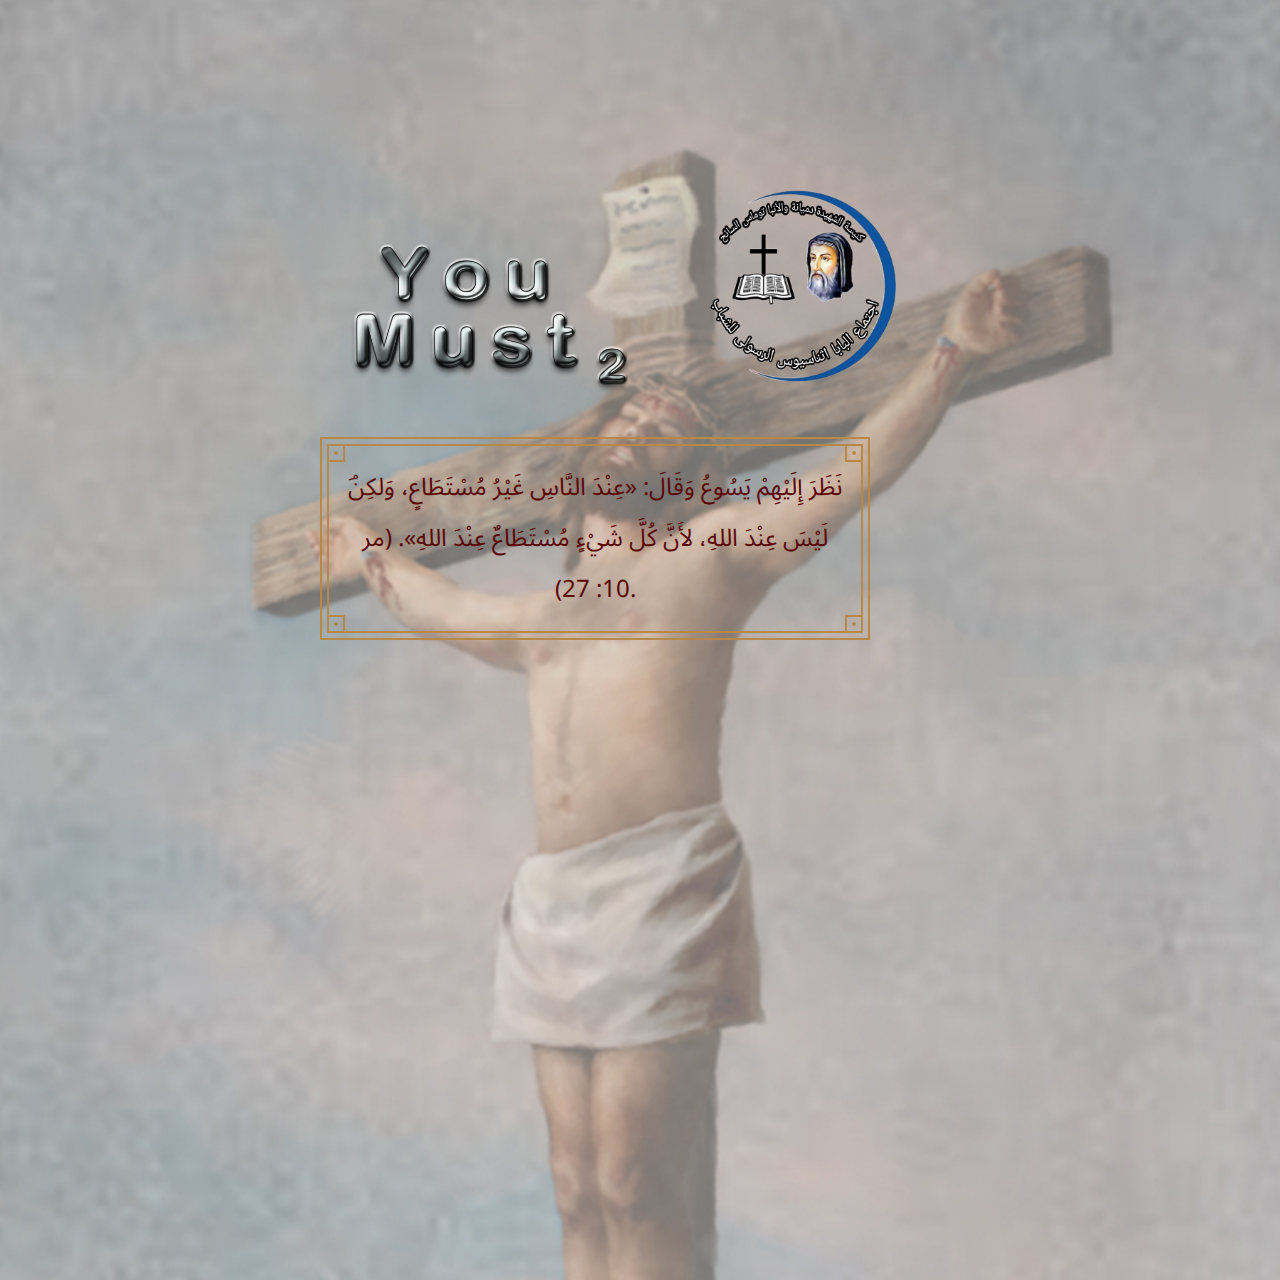
==== msg3.html @ 9b27f7c8 "Add files via upload" ====
<html>
  <head>
    <link rel="preconnect" href="https://fonts.googleapis.com">
<link rel="preconnect" href="https://fonts.gstatic.com" crossorigin>
<link href="https://fonts.googleapis.com/css2?family=Noto+Sans+Arabic:wght@600&display=swap" rel="stylesheet">
    <link rel="stylesheet" href="style.css">
    <style>
        body{
  /*background-color: #0093E9;
  background-image: linear-gradient(160deg, #0093E9 0%, #80D0C7 100%);*/
  font-family:'Roboto', sans-serif;
}
main{
  position: relative;
}
section{
  position: absolute;
  top: 5rem;
  left: 50%;
  transform: translate(-50%, 10%);
  color: white;
  text-align: center;
  padding-bottom: 50%;
}

button, input{
  background-color: inherit;
  color: white;
  margin: 0.5em;
  font-weight: 300;
  padding: 0.5em;
  font-family: 'Roboto', sans-serif;
  font-size: 1.5em;
  border: 1px solid white;
  border-radius: 0.2em;
  transition: 0.3s all;
}
button:hover, input:hover{
  background-color: white;
  color: black;
  cursor: pointer;
}
button:focus{
  outline: 0;
}
button:active{
  transform: translate(0, 4px);
}
input:focus{
  outline: 0;
  background-color: white;
  color: black;
}
#answerDiv{
    /*width: 600px !important;*/
    font-size: x-large;
    font-family: 'Noto Sans Arabic', sans-serif;
  }
@media screen and (max-width: 660px) {
    section {
    position: absolute;
    /* top: 5rem; */
    left: 50%;
    transform: translate(-50%, 100%);
    color: white;
    text-align: center;
  }
  
  }

    </style>
  </head>
  <body>
    

        <section>
          <img src="logo.png" alt="logo" style="width: 30%;">
          <a href="index.html"><img src="2222ed-1.png" alt="logo" style=" width: 50%; float: left;"></a>     
          <br><br><br>       

          
            <h2 id="output"></h2>
          <div id='answerDiv' class="fancy-border"></div>
        <section>



      <script type='text/javascript'>
       
               var answerArray = new Array();        
                answerArray[0] = "لكِنِّي دَائِمًا مَعَكَ .أَمْسَكْتَ بِيَدِي الْيُمْنَى .بِرَأْيِكَ تَهْدِينِي، وَبَعْدُ إِلَى مَجْدٍ تَأْخُذُنِي .سفر المزامير23:73-24";
                answerArray[1] = "أُعَلِّمُكَ وَأُرْشِدُكَ الطَّرِيقَ الَّتِي تَسْلُكُهَا .أَنْصَحُكَ .عَيْنِي عَلَيْكَ .سفر المزامير8:32";
                answerArray[2] = "وَأُذُنَاكَ تَسْمَعَانِ كَلِمَةً خَلْفَكَ قَائِلَة:ً» هذِهِ هِيَ الطَّرِيقُ .اسْلُكُوا فِيهَا .«حِينَمَا تَمِيلُونَ إِلَى الْيَمِينِ وَحِينَمَا تَمِيلُونَ إِلَى الْيَسَارِ .سفر إشعياء21:30";
                answerArray[3] = "قَلْبُ الانْسَانِ يُفَكِّرُ فِي طَرِيقِه،ِ وَالرَّبُّ يَهْدِي خَطْوَتَهُ .سفر أمثال9:16";
                answerArray[4] = "لأنَّ الله هذَا هُوَ إِلهُنَا إِلَى الدَّهْرِ وَالأبَدِ .هُوَ يَهْدِينَا حَتَّى إِلَى الْمَوْتِ .سفر المزامير 14:48";
                answerArray[5] = " لا تَخَف،ْ لأنَّ الَّذِينَ مَعَنَا أَكْثَرُ مِنَ الَّذِينَ مَعَهُمْ .«سفر الملوك الثانى16:6";
                answerArray[6] = "لأنَّ الرَّبَّ يُحِبُّ الْحَق،َّ وَلايَتَخَلَّى عَنْ أَتْقِيَائِهِ .إِلَى الأبَدِ يُحْفَظُونَ .أَمَّا نَسْلُ الأشْرَارِ فَيَنْقَطِعُ .سفر المزامير28:37";
                answerArray[7] = "انْتَظِرِ الرَّبَّ .لِيَتَشَدَّدْ وَلْيَتَشَجَّعْ قَلْبُك،َ وَانْتَظِرِ الرَّبَّ .سفر المزامير14:27";
                answerArray[8] = "لِتَتَشَدَّدْ وَلْتَتَشَجَّعْ قُلُوبُكُم،ْ يَا جَمِيعَ الْمُنْتَظِرِينَ الرَّبَّ .سفر المزامير24:31";
                answerArray[9] = "لأنِّي أَنَا الرَّبُّ إِلهُكَ الْمُمْسِكُ بِيَمِينِك،َ الْقَائِلُ لَك:َ لاتَخَفْ .أَنَا أُعِينُكَ .سفر إشعياء13:41";
                answerArray[10] = "صَالِحٌ هُوَ الرَّبُّ .حِصْنٌ فِي يَوْمِ الضَّيق،ِ وَهُوَ يَعْرِفُ الْمُتَوَكِّلِينَ عَلَيْهِ .سفر ناحوم7:1";
                answerArray[11] = "إِذَا سَقَطَ لايَنْطَرِح،ُ لأنَّ الرَّبَّ مُسْنِدٌ يَدَهُ .سفر المزامير24:37";
                answerArray[12] = "لأنَّكَ أَنْتَ تُضِيءُ سِرَاجِي .الرَّبُّ إِلهِي يُنِيرُ ظُلْمَتِي .سفر المزامير28:18";
                answerArray[13] = "إِنْ سَلَكْتُ فِي وَسَطِ الضِّيْقِ تُحْيِنِي .عَلَى غَضَبِ أَعْدَائِي تَمُدُّ يَدَك،َ وَتُخَلِّصُنِي يَمِينُكَ .سفر المزامير7:138";
                answerArray[14] = "وَيَكُونُ الرَّبُّ مَلْجَأً لِلْمُنْسَحِقِ .مَلْجَأً فِي أَزْمِنَةِ الضِّيقِ .سفر المزامير9:9";
                answerArray[15] = "أَنْتَ الَّذِي أَرَيْتَنَا ضِيقَاتٍ كَثِيرَةً وَرَدِيئَة،ً تَعُودُ فَتُحْيِينَا، وَمِنْ أَعْمَاقِ الأرْضِ تَعُودُ فَتُصْعِدُنَا .سفر المزامير20:71";
                answerArray[16] = "أَنْتَ سِتْرٌ لِي .مِنَ الضِّيقِ تَحْفَظُنِي .بِتَرَنُّمِ النَّجَاةِ تَكْتَنِفُنِي .سفر المزامير7:32";
                answerArray[17] = "الرَّبُّ يَفْتَحُ أَعْيُنَ الْعُمْيِ .الرَّبُّ يُقَوِّمُ الْمُنْحَنِينَ .الرَّبُّ يُحِبُّ الصِّدِّيقِينَ .سفر المزامير8:146";
                answerArray[18] = "فِي سِتِّ شَدَائِدَ يُنَجِّيك،َ وَفِي سَبْعٍ لايَمَسُّكَ سُوءٌ .سفر أيوب19:5";
                answerArray[19] = "وَيَكُونُ فِي يَوْمٍ يُرِيحُكَ الرَّبُّ مِنْ تَعَبِكَ وَمِنِ انْزِعَاجِك،َ وَمِنَ الْعُبُودِيَّةِ الْقَاسِيَةِ الَّتِي اسْتُعْبِدْتَ بِهَا، سفر إشعياء3:14";
                answerArray[20] = "سَلامًا أَتْرُكُ لَكُمْ .سَلامِي أُعْطِيكُمْ .لَيْسَ كَمَا يُعْطِي الْعَالَمُ أُعْطِيكُمْ أَنَا .لاتَضْطَرِبْ قُلُوبُكُمْ وَلاتَرْهَبْ .إنجيل يوحنا27:14";
                answerArray[21] = "َاعْلَمِ الْيَوْمَ وَرَدِّدْ فِي قَلْبِكَ أَنَّ الرَّبَّ هُوَ الإلهُ فِي السَّمَاءِ مِنْ فَوْق،ُ وَعَلَى الأرْضِ مِنْ أَسْفَلُ .لَيْسَ سِوَاهُ .سفر التثنية4:39";
                answerArray[22] = "وَاحِدٌ هُوَ وَاضِعُ النَّامُوس،ِ الْقَادِرُ أَنْ يُخَلِّصَ وَيُهْلِكَ .رسالة يعقوب12:4";
                answerArray[23] = "وَلَيْسَ بِأَحَدٍ غَيْرِهِ الْخَلاصُ .لأنْ لَيْسَ اسْمٌ آخَرُ تَحْتَ السَّمَاء،ِ قَدْ أُعْطِيَ بَيْنَ النَّاس،ِ بِهِ يَنْبَغِي أَنْ نَخْلُصَ .«سفر أعمال الرسل12:4";
                answerArray[24] = "وَأَنَا عَلِمْتُ أَنَّكَ فِي كُلِّ حِينٍ تَسْمَعُ لِي .وَلكِنْ لأجْلِ هذَا الْجَمْعِ الْوَاقِفِ قُلْت،ُ لِيُؤْمِنُوا أَنَّكَ أَرْسَلْتَنِي .«إنجيل يوحنا42:11";
                answerArray[25] = "فَتِّشُوا الْكُتُبَ لأنَّكُمْ تَظُنُّونَ أَنَّ لَكُمْ فِيهَا حَيَاةً أَبَدِيَّةً .وَهِيَ الَّتِي تَشْهَدُ لِي .إنجيل يوحنا39:5";
                answerArray[26] = "لأنَّكَ لَنْ تَتْرُكَ نَفْسِي فِي الْهَاوِيَةِ .لَنْ تَدَعَ تَقِيَّكَ يَرَى فَسَادًا .سفر المزامير10:16";
                answerArray[27] = "الذِي لَمْ يُشْفِقْ عَلَى ابْنِهِ، بَلْ بَذَلَهُ لاَجْلِنَا أَجْمَعِينَ رومية32:8";
                answerArray[28] = " هُوَ أَحَبَّنَا، وَأَرْسَلَ ابْنَهُ كَفَّارَةً لِخَطَايَانَا.  يوحنا الأولى10:4";
                answerArray[29] = " لأَنْ لَوْ عَرَفُوا لَمَا صَلَبُوا رَبَّ الْمَجْدِ. الرسالة الأولى إلى كورنثوس8:2";
                answerArray[30] = "لَهُ يَشْهَدُ جَمِيعُ الاَنْبِيَاءِ أَنَّ كُلَّ مَنْ يُؤْمِنُ بِهِ يَنَالُ بِاسْمِهِ غُفْرَانَ الْخَطَايَا سفر أعمال الرسل43:10";
                answerArray[31] = "«الْقُدُّوسُ الْمَوْلُودُ مِنْكِ يُدْعَى ابْنَ اللهِ. إنجيل لوقا35:1";
                answerArray[32] = " لَمَّا جَاءَ مِلْءُ الزَّمَانِ، أَرْسَلَ اللهُ ابْنَهُ مَوْلُودًا مِنِ امْرَأَةٍ،  غلاطية4:4";
                answerArray[33] = " لأَنْ لَوْ عَرَفُوا لَمَا صَلَبُوا رَبَّ الْمَجْدِ. الرسالة الأولى إلى كورنثوس8:2";
                answerArray[34] = " لِتَرْعَوْا كَنِيسَةَ اللهِ الَّتِي اقْتَنَاهَا بِدَمِهِ. سفر أعمال الرسل28:20";
                answerArray[35] = "اَلَّذِي لَمْ يُشْفِقْ عَلَى ابْنِهِ، بَلْ بَذَلَهُ لأَجْلِنَا أَجْمَعِينَ، الرسالة إلى رومية32:8";
                answerArray[36] = "اَلَّذِي لَمْ يُشْفِقْ عَلَى ابْنِهِ، بَلْ بَذَلَهُ لأَجْلِنَا أَجْمَعِينَ، الرسالة إلى رومية32:8";
                answerArray[37] = " هُوَ أَحَبَّنَا، وَأَرْسَلَ ابْنَهُ كَفَّارَةً لِخَطَايَانَا. رسالة يوحنا الأولى10:4";
                answerArray[38] = "لأَنَّهُ لَمْ يُرْسِلِ اللهُ ابْنَهُ إِلَى الْعَالَمِ لِيَدِينَ الْعَالَمَ، بَلْ لِيَخْلُصَ بِهِ الْعَالَمُ. (يو 3: 17).";
                answerArray[39] = "فَإِنَّهُ إِنْ غَفَرْتُمْ لِلنَّاسِ زَلاَتِهِمْ، يَغْفِرْ لَكُمْ أَيْضًا أَبُوكُمُ السَّمَاوِيُّ. (مت 6: 14).";
                answerArray[40] = "ثُمَّ كَلَّمَهُمْ يَسُوعُ أَيْضًا قَائِلًا: «أَنَا هُوَ نُورُ الْعَالَمِ. مَنْ يَتْبَعْنِي فَلاَ يَمْشِي فِي الظُّلْمَةِ بَلْ يَكُونُ لَهُ نُورُ الْحَيَاةِ». (يو 8: 12).";
                answerArray[41] = "هُوَذَا اللهُ خَلاَصِي فَأَطْمَئِنُّ وَلاَ أَرْتَعِبُ، لأَنَّ يَاهَ يَهْوَهَ قُوَّتِي وَتَرْنِيمَتِي وَقَدْ صَارَ لِي خَلاَصًا». (إش 12: 2).";
                answerArray[42] = "لاَ تَحْجُبْ وَجْهَكَ عَنِّي فِي يَوْمِ ضِيقِي. أَمِلْ إِلَيَّ أُذُنَكَ فِي يَوْمِ أَدْعُوكَ. اسْتَجِبْ لِي سَرِيعًا. (مز 102: 2).";
                answerArray[43] = "وَسَلاَمُ اللهِ الَّذِي يَفُوقُ كُلَّ عَقْل، يَحْفَظُ قُلُوبَكُمْ وَأَفْكَارَكُمْ فِي الْمَسِيحِ يَسُوعَ. (في 4: 7)";
                answerArray[44] = "«لأَنَّهُ لَيْسَ شَيْءٌ غَيْرَ مُمْكِنٍ لَدَى اللهِ». (لو 1: 37).";
                answerArray[45] = "َنَظَرَ إِلَيْهِمْ يَسُوعُ وَقَالَ: «عِنْدَ النَّاسِ غَيْرُ مُسْتَطَاعٍ، وَلكِنْ لَيْسَ عِنْدَ اللهِ، لأَنَّ كُلَّ شَيْءٍ مُسْتَطَاعٌ عِنْدَ اللهِ». (مر 10: 27).";
                answerArray[46] = "أَنَا الرَّبُّ فَاحِصُ الْقَلْبِ مُخْتَبِرُ الْكُلَى لأُعْطِيَ كُلَّ وَاحِدٍ حَسَبَ طُرُقِهِ، حَسَبَ ثَمَرِ أَعْمَالِهِ. (إر 17: 10).";
                answerArray[47] = "ُنْظُرُوا إِلَى طُيُورِ السَّمَاءِ: إِنَّهَا لاَ تَزْرَعُ وَلاَ تَحْصُدُ وَلاَ تَجْمَعُ إِلَى مَخَازِنَ، وَأَبُوكُمُ السَّمَاوِيُّ يَقُوتُهَا. أَلَسْتُمْ أَنْتُمْ بِالْحَرِيِّ أَفْضَلَ مِنْهَا؟ (مت 6: 26).";
                answerArray[48] = "وَيَتَّكِلُ عَلَيْكَ الْعَارِفُونَ اسْمَكَ، لأَنَّكَ لَمْ تَتْرُكْ طَالِبِيكَ يَا رَبُّ. (مز 9 : 10)";
                answerArray[49] ="لأَنَّ الرَّبَّ عَادِلٌ وَيُحِبُّ الْعَدْلَ. الْمُسْتَقِيمُ يُبْصِرُ وَجْهَهُ. (مز 11 : 7)";
                answerArray[50] ="أَمَّا أَنَا فَعَلَى رَحْمَتِكَ تَوَكَّلْتُ. يَبْتَهِجُ قَلْبِي بِخَلاَصِكَ. (مز 13 : 5)";
                
                
                var i = Math.floor(answerArray.length * Math.random());
        
                document.getElementById('answerDiv').innerHTML = 
                answerArray[Math.floor(Math.random() * answerArray.length)];
    
                function refreshPage(){
                    window.location.reload();
                    }

            </script>
        
  </body>
</html>
---- style.css ----
/**
 * Fancy border
 * ============
*/

.fancy-border {
    border: 25px solid #B88846;
    border-image: url("data:image/svg+xml,%3Csvg xmlns='http://www.w3.org/2000/svg' width='75' height='75'%3E%3Cg fill='none' stroke='%23B88846' stroke-width='2'%3E%3Cpath d='M1 1h73v73H1z'/%3E%3Cpath d='M8 8h59v59H8z'/%3E%3Cpath d='M8 8h16v16H8zM51 8h16v16H51zM51 51h16v16H51zM8 51h16v16H8z'/%3E%3C/g%3E%3Cg fill='%23B88846'%3E%3Ccircle cx='16' cy='16' r='2'/%3E%3Ccircle cx='59' cy='16' r='2'/%3E%3Ccircle cx='59' cy='59' r='2'/%3E%3Ccircle cx='16' cy='59' r='2'/%3E%3C/g%3E%3C/svg%3E") 25;
  }
  
  
  
  /**
   * Pen Specific
   * ============
  */
  
  body {
    /*background: #0B1319;*/
    background-image: url("16-9.jpg");
    background-repeat: no-repeat;
   background-size: cover;
    display: flex;
    align-items: center;
    justify-content: center;
    /*min-height: 100vh;*/
  }
  
  div {
    width: 500px;
    height: max-content;
  }

  #answerDiv{
    color: #5c0505;
    font-size:large;
  }

  #input{
    max-width: 600px;
  }
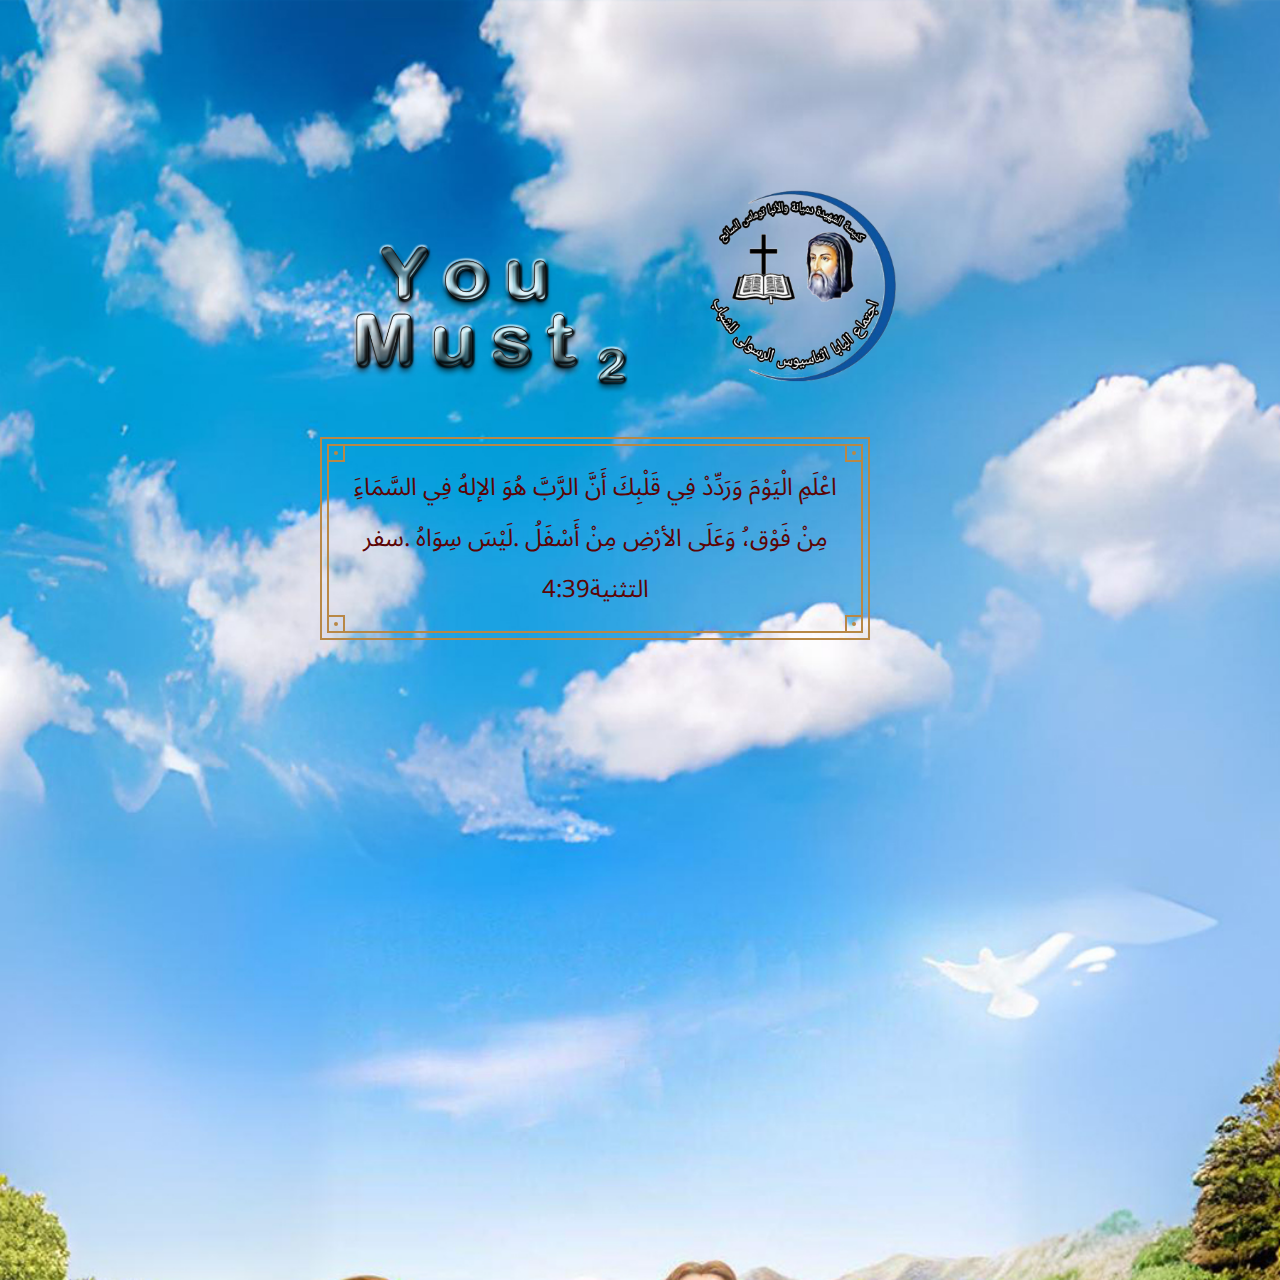
==== commit 9ead1501: "Update msg3.html" ====
--- a/msg3.html
+++ b/msg3.html
@@ -111,21 +111,21 @@
                 answerArray[19] = "وَيَكُونُ فِي يَوْمٍ يُرِيحُكَ الرَّبُّ مِنْ تَعَبِكَ وَمِنِ انْزِعَاجِك،َ وَمِنَ الْعُبُودِيَّةِ الْقَاسِيَةِ الَّتِي اسْتُعْبِدْتَ بِهَا، سفر إشعياء3:14";
                 answerArray[20] = "سَلامًا أَتْرُكُ لَكُمْ .سَلامِي أُعْطِيكُمْ .لَيْسَ كَمَا يُعْطِي الْعَالَمُ أُعْطِيكُمْ أَنَا .لاتَضْطَرِبْ قُلُوبُكُمْ وَلاتَرْهَبْ .إنجيل يوحنا27:14";
                 answerArray[21] = "َاعْلَمِ الْيَوْمَ وَرَدِّدْ فِي قَلْبِكَ أَنَّ الرَّبَّ هُوَ الإلهُ فِي السَّمَاءِ مِنْ فَوْق،ُ وَعَلَى الأرْضِ مِنْ أَسْفَلُ .لَيْسَ سِوَاهُ .سفر التثنية4:39";
-                answerArray[22] = "وَاحِدٌ هُوَ وَاضِعُ النَّامُوس،ِ الْقَادِرُ أَنْ يُخَلِّصَ وَيُهْلِكَ .رسالة يعقوب12:4";
+                answerArray[22] = "قريب هو الرب من المنكسري القلوب، ويخلص المنسحق الروح (مز ١٨:٣٤)";
                 answerArray[23] = "وَلَيْسَ بِأَحَدٍ غَيْرِهِ الْخَلاصُ .لأنْ لَيْسَ اسْمٌ آخَرُ تَحْتَ السَّمَاء،ِ قَدْ أُعْطِيَ بَيْنَ النَّاس،ِ بِهِ يَنْبَغِي أَنْ نَخْلُصَ .«سفر أعمال الرسل12:4";
-                answerArray[24] = "وَأَنَا عَلِمْتُ أَنَّكَ فِي كُلِّ حِينٍ تَسْمَعُ لِي .وَلكِنْ لأجْلِ هذَا الْجَمْعِ الْوَاقِفِ قُلْت،ُ لِيُؤْمِنُوا أَنَّكَ أَرْسَلْتَنِي .«إنجيل يوحنا42:11";
+                answerArray[24] = "ملقين كل همكم عليه لأنه هو يعتني بكم (١ بط ٧:٥) ";
                 answerArray[25] = "فَتِّشُوا الْكُتُبَ لأنَّكُمْ تَظُنُّونَ أَنَّ لَكُمْ فِيهَا حَيَاةً أَبَدِيَّةً .وَهِيَ الَّتِي تَشْهَدُ لِي .إنجيل يوحنا39:5";
-                answerArray[26] = "لأنَّكَ لَنْ تَتْرُكَ نَفْسِي فِي الْهَاوِيَةِ .لَنْ تَدَعَ تَقِيَّكَ يَرَى فَسَادًا .سفر المزامير10:16";
+                answerArray[26] = " أن غفرتم للناس زلاتهم يغفر لكم أيضاً أبوكم السماوي (مت ٦:١٤) ";
                 answerArray[27] = "الذِي لَمْ يُشْفِقْ عَلَى ابْنِهِ، بَلْ بَذَلَهُ لاَجْلِنَا أَجْمَعِينَ رومية32:8";
                 answerArray[28] = " هُوَ أَحَبَّنَا، وَأَرْسَلَ ابْنَهُ كَفَّارَةً لِخَطَايَانَا.  يوحنا الأولى10:4";
-                answerArray[29] = " لأَنْ لَوْ عَرَفُوا لَمَا صَلَبُوا رَبَّ الْمَجْدِ. الرسالة الأولى إلى كورنثوس8:2";
+                answerArray[29] = "لأنه يوصي علي ملائكته بك لكي يحفظوك في كل طرقك ، علي الأيدي يحملونك لئلا تصدم بحجر رجلك (مز ١١,١٢:٩١) ";
                 answerArray[30] = "لَهُ يَشْهَدُ جَمِيعُ الاَنْبِيَاءِ أَنَّ كُلَّ مَنْ يُؤْمِنُ بِهِ يَنَالُ بِاسْمِهِ غُفْرَانَ الْخَطَايَا سفر أعمال الرسل43:10";
-                answerArray[31] = "«الْقُدُّوسُ الْمَوْلُودُ مِنْكِ يُدْعَى ابْنَ اللهِ. إنجيل لوقا35:1";
-                answerArray[32] = " لَمَّا جَاءَ مِلْءُ الزَّمَانِ، أَرْسَلَ اللهُ ابْنَهُ مَوْلُودًا مِنِ امْرَأَةٍ،  غلاطية4:4";
+                answerArray[31] = "طلبت إلي الرب فاستجاب لي ، ومن كل مخاوفي أنقذني (مز ٤:٣٤)";
+                answerArray[32] = "أمل يارب أذنك واستجب لي (مز ١:٨٦) ";
                 answerArray[33] = " لأَنْ لَوْ عَرَفُوا لَمَا صَلَبُوا رَبَّ الْمَجْدِ. الرسالة الأولى إلى كورنثوس8:2";
                 answerArray[34] = " لِتَرْعَوْا كَنِيسَةَ اللهِ الَّتِي اقْتَنَاهَا بِدَمِهِ. سفر أعمال الرسل28:20";
                 answerArray[35] = "اَلَّذِي لَمْ يُشْفِقْ عَلَى ابْنِهِ، بَلْ بَذَلَهُ لأَجْلِنَا أَجْمَعِينَ، الرسالة إلى رومية32:8";
-                answerArray[36] = "اَلَّذِي لَمْ يُشْفِقْ عَلَى ابْنِهِ، بَلْ بَذَلَهُ لأَجْلِنَا أَجْمَعِينَ، الرسالة إلى رومية32:8";
+                answerArray[36] = " شعور رؤوسكم جميعا محصاة ( مت ٣٠:١٠ ) ";
                 answerArray[37] = " هُوَ أَحَبَّنَا، وَأَرْسَلَ ابْنَهُ كَفَّارَةً لِخَطَايَانَا. رسالة يوحنا الأولى10:4";
                 answerArray[38] = "لأَنَّهُ لَمْ يُرْسِلِ اللهُ ابْنَهُ إِلَى الْعَالَمِ لِيَدِينَ الْعَالَمَ، بَلْ لِيَخْلُصَ بِهِ الْعَالَمُ. (يو 3: 17).";
                 answerArray[39] = "فَإِنَّهُ إِنْ غَفَرْتُمْ لِلنَّاسِ زَلاَتِهِمْ، يَغْفِرْ لَكُمْ أَيْضًا أَبُوكُمُ السَّمَاوِيُّ. (مت 6: 14).";
@@ -154,4 +154,4 @@
             </script>
         
   </body>
-</html>+</html>
--- a/style.css
+++ b/style.css
@@ -17,7 +17,7 @@
   
   body {
     /*background: #0B1319;*/
-    background-image: url("16-9.jpg");
+    background-image: url("cv2-122.jpg");
     background-repeat: no-repeat;
    background-size: cover;
     display: flex;
